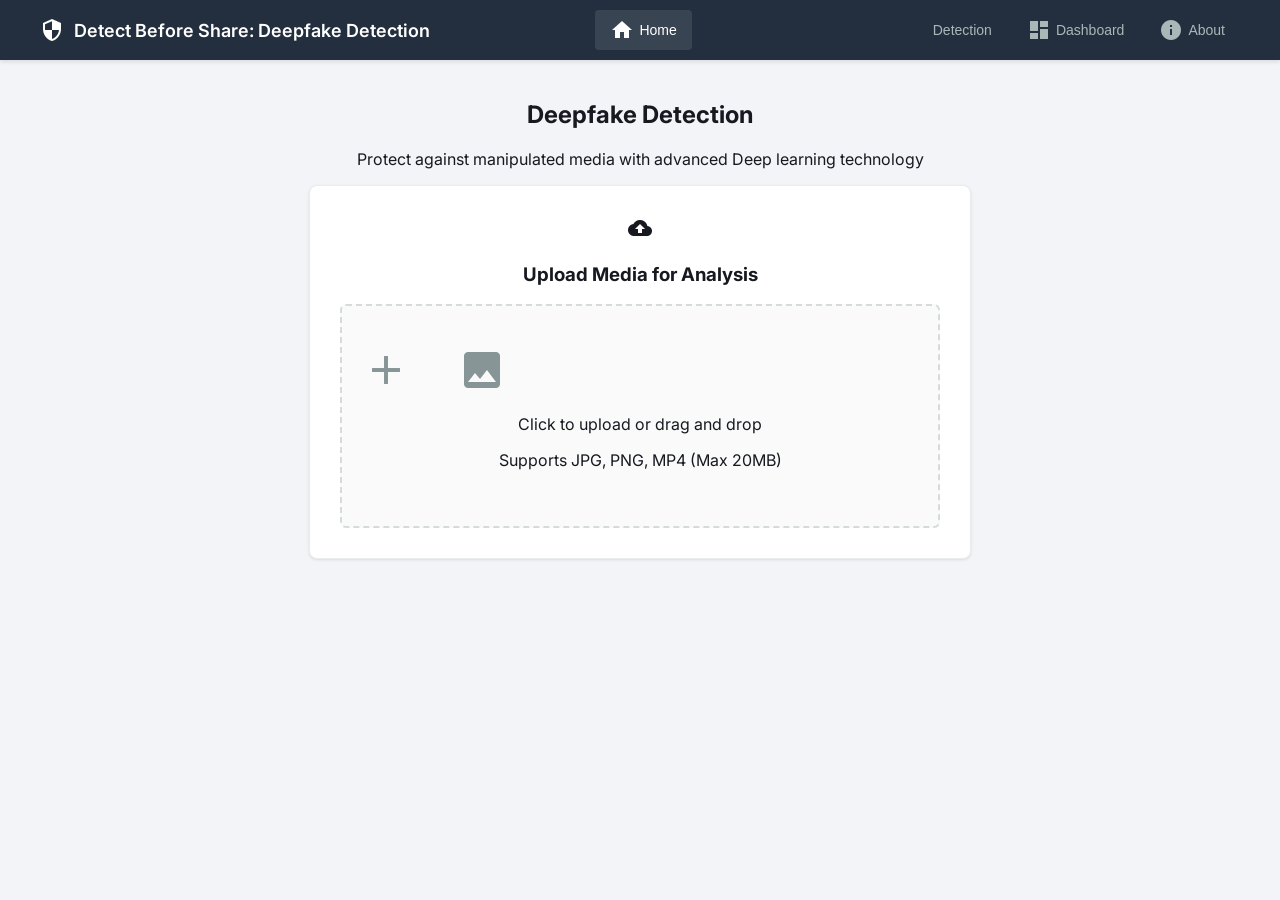
==== frontend/index.html @ f6c79d29 "Add deepfake video detection project files" ====
<!DOCTYPE html>
<html lang="en">
<head>
    <meta charset="UTF-8">
    <meta name="viewport" content="width=device-width, initial-scale=1.0">
    <title>Deepfake Detection</title>
    <link href="https://fonts.googleapis.com/css2?family=Inter:wght@300;400;500;600;700&display=swap" rel="stylesheet">
    <link href="https://fonts.googleapis.com/icon?family=Material+Icons" rel="stylesheet">

     <link rel="stylesheet" href="styles.css">
<link rel="stylesheet" href="/assets/styles.css">

<script src="script.js"></script>
<script src="/assets/script.js"></script>
</head>
<body>
    <header class="aws-header">
        <div class="header-container">
            <div class="header-left">
                <span class="material-icons logo-icon">security</span>
                <h1 class="service-name">Detect Before Share: Deepfake Detection</h1>
            </div>
            <nav class="header-nav">
                <button class="nav-btn active" data-section="home">
                    <span class="material-icons">home</span>
                    <span>Home</span>
                </button>
                <button class="nav-btn" data-section="detection">
                    <span class="material-icons">analytics</span>
                    <span>Detection</span>
                </button>
                <button class="nav-btn" data-section="dashboard">
                    <span class="material-icons">dashboard</span>
                    <span>Dashboard</span>
                </button>
                <button class="nav-btn" data-section="about">
                    <span class="material-icons">info</span>
                    <span>About</span>
                </button>
            </nav>
        </div>
    </header>

    <main class="main-content">
        <!-- Home Section -->
        <section id="home" class="section active">
            <div class="container">
                <div class="hero-section">
                    <div class="hero-content">
                        <h1 class="hero-title"> Deepfake Detection</h1>
                        <p class="hero-subtitle">Protect against manipulated media with advanced Deep learning technology</p>

                        <div class="upload-card">
                            <div class="upload-header">
                                <span class="material-icons">cloud_upload</span>
                                <h3>Upload Media for Analysis</h3>
                            </div>

                            <div class="upload-zone" onclick="document.getElementById('fileInput').click()">
                                <input type="file" id="fileInput" accept="image/*,video/*" hidden>
                                <span class="material-icons upload-icon">add_photo_alternate</span>
                                <p class="upload-text">Click to upload or drag and drop</p>
                                <p class="upload-subtext">Supports JPG, PNG, MP4 (Max 20MB)</p>
                            </div>

                            <div class="divider">
<!--                                <span>or</span>-->
                            </div>

<!--                            <div class="url-input-group">-->
<!--                                <input type="url" id="urlInput" class="url-input" placeholder="Enter media URL">-->
<!--                                <button class="analyze-btn" onclick="analyzeFromUrl()">-->
<!--                                    <span class="material-icons">search</span>-->
<!--                                    Analyze-->
<!--                                </button>-->
<!--                            </div>-->
                        </div>
                    </div>
                </div>
            </div>
        </section>

        <!-- Detection Section -->
        <section id="detection" class="section">
            <div class="container">
                <div class="page-header">
                    <h2 class="page-title">Media Analysis</h2>
                    <p class="page-subtitle">Real-time deepfake detection results</p>
                </div>

                <div class="detection-grid">
                    <div class="preview-card">
                        <div class="card-header">
                            <span class="material-icons">preview</span>
                            <h3>Media Preview</h3>
                        </div>
                        <div id="mediaPreview" class="media-preview">
                            <div class="empty-state">
                                <span class="material-icons">image</span>
                                <p>No media selected</p>
                            </div>
                        </div>
                    </div>

                    <div class="analysis-card">
                        <div class="card-header">
                            <span class="material-icons">analytics</span>
                            <h3>Analysis Results</h3>
                        </div>

                        <div class="progress-container" id="progressContainer" style="display: none;">
                            <div class="progress-wrapper">
                                <div class="progress-bar">
                                    <div class="progress-fill" id="progressFill"></div>
                                </div>
                                <div class="progress-text">Analyzing media...</div>
                            </div>
                            <div class="loading-spinner"></div>
                        </div>

                        <div class="result-container" id="resultContainer" style="display: none;">
                            <div class="result-status" id="resultStatus">
                                <span class="material-icons result-icon" id="resultIcon">check_circle</span>
                                <h4 id="resultTitle">Analysis Complete</h4>
                            </div>

                            <div class="confidence-section">
                                <div class="confidence-label">
                                    <span>Confidence Score</span>
                                    <span id="confidenceText" class="confidence-value">0%</span>
                                </div>
                                <div class="confidence-bar">
                                    <div class="confidence-fill" id="confidenceFill"></div>
                                </div>
                            </div>

                            <div class="result-details">
                                <p id="resultMessage"></p>
                            </div>
                        </div>

                        <div class="empty-analysis" id="emptyAnalysis">
                            <span class="material-icons">pending</span>
                            <p>Upload media to begin analysis</p>
                        </div>
                    </div>
                </div>
            </div>
        </section>

        <!-- Dashboard Section -->
        <section id="dashboard" class="section">
            <div class="container">
                <div class="page-header">
                    <h2 class="page-title">Analytics Dashboard</h2>
                    <p class="page-subtitle">Monitor detection performance and statistics</p>
                </div>

                <div class="metrics-grid">
                    <div class="metric-card">
                        <div class="metric-icon">
                            <span class="material-icons">analytics</span>
                        </div>
                        <div class="metric-content">
                            <div class="metric-value" id="recentDetections">0</div>
                            <div class="metric-label">Total Detections</div>
                        </div>
                    </div>

                    <div class="metric-card">
                        <div class="metric-icon accuracy">
                            <span class="material-icons">verified</span>
                        </div>
                        <div class="metric-content">
                            <div class="metric-value">94.2%</div>
                            <div class="metric-label">Model Accuracy</div>
                        </div>
                    </div>

                    <div class="metric-card">
                        <div class="metric-icon speed">
                            <span class="material-icons">speed</span>
                        </div>
                        <div class="metric-content">
                            <div class="metric-value" id="avgTime">0.0s</div>
                            <div class="metric-label">Avg Response Time</div>
                        </div>
                    </div>
                </div>

                <div class="chart-card">
                    <div class="card-header">
                        <span class="material-icons">bar_chart</span>
                        <h3>Detection History</h3>
                    </div>
                    <div class="chart-wrapper">
                        <canvas id="detectionChart" width="400" height="200"></canvas>
                    </div>
                </div>
            </div>
        </section>

        <!-- About Section -->
        <section id="about" class="section">
            <div class="container">
                <div class="page-header">
                    <h2 class="page-title">About This Service</h2>
                    <p class="page-subtitle">Learn about our AI-powered deepfake detection technology</p>
                </div>

                <div class="feature-grid">
                    <div class="feature-card">
                        <div class="feature-icon">
                            <span class="material-icons">psychology</span>
                        </div>
                        <h3>AI Model</h3>
                        <p>EfficientNetB0 architecture trained on Forensic++ dataset for accurate binary classification of authentic vs. manipulated content.</p>
                    </div>

                    <div class="feature-card">
                        <div class="feature-icon">
                            <span class="material-icons">bolt</span>
                        </div>
                        <h3>Technology Stack</h3>
                        <p>FastAPI backend with TensorFlow, modern responsive frontend, and real-time browser extension for comprehensive protection.</p>
                    </div>

                    <div class="feature-card">
                        <div class="feature-icon">
                            <span class="material-icons">shield</span>
                        </div>
                        <h3>Ethics & Privacy</h3>
                        <p>Designed to combat misinformation while respecting user privacy and promoting digital media literacy across platforms.</p>
                    </div>

                    <div class="feature-card">
                        <div class="feature-icon">
                            <span class="material-icons">visibility</span>
                        </div>
                        <h3>Transparency</h3>
                        <p>Confidence scores and explainable AI processes help users understand detection decisions and build trust in results.</p>
                    </div>
                </div>

                <div class="team-section">
                    <div class="page-header">
                        <h2 class="page-title">Meet Our Team</h2>
                        <p class="page-subtitle">The experts behind our deepfake detection technology</p>
                    </div>

                    <div class="team-grid">
                        <div class="team-card" >
                            <div class="team-photo">AJ</div>
                            <h3 class="team-name">Sushant Patil</h3>
                            <p class="team-role">Lead Developer</p>
                            <p class="team-bio">Specializes in computer vision and deep learning architectures for media forensics.</p>
                        </div>

                        <div class="team-card" >
                            <div class="team-photo">SC</div>
                            <h3 class="team-name">Anuj Waghmare</h3>
                            <p class="team-role">Data Scientist</p>
                            <p class="team-bio">Expert in machine learning model optimization and dataset curation for AI training.</p>
                        </div>

                        <div class="team-card" >
                            <div class="team-photo">VR</div>
                            <h3 class="team-name">Vilas Rathod</h3>
                            <p class="team-role">Backend Developer</p>
                            <p class="team-bio">Full-stack developer focused on scalable API design and cloud infrastructure.</p>
                        </div>

                        <div class="team-card" >
                            <div class="team-photo">DP</div>
                            <h3 class="team-name">Devraj Powar</h3>
                            <p class="team-role">UX Designer</p>
                            <p class="team-bio">Creates intuitive interfaces that make complex AI technology accessible to everyone.</p>
                        </div>
                    </div>
                </div>
            </div>
        </section>
    </main>

    <!-- Alert Modal -->
    <div id="alertModal" class="modal-overlay">
        <div class="modal-card">
            <div class="modal-header">
                <span class="material-icons modal-icon" id="modalIcon">info</span>
                <button class="modal-close" id="modalClose">
                    <span class="material-icons">close</span>
                </button>
            </div>
            <div class="modal-body" id="alertContent"></div>
        </div>
    </div>

    <script src="script.js"></script>
</body>
</html>
---- frontend/styles.css ----
:root {
    --primary: #232f3e;
    --secondary: #ff9900;
    --bg-color: #f2f4f8;
    --surface: #ffffff;
    --text-main: #16191f;
    --text-light: #545b64;
    --success: #1d8102;
    --danger: #d13212;
}

body {
    margin: 0;
    font-family: 'Inter', sans-serif;
    background-color: var(--bg-color);
    color: var(--text-main);
}

.aws-header {
    background-color: var(--primary);
    color: white;
    padding: 0 20px;
    box-shadow: 0 2px 4px rgba(0,0,0,0.1);
}

.header-container {
    display: flex;
    justify-content: space-between;
    align-items: center;
    max-width: 1200px;
    margin: 0 auto;
    height: 60px;
}

.header-left {
    display: flex;
    align-items: center;
    gap: 10px;
}

.service-name {
    font-size: 18px;
    font-weight: 600;
    margin: 0;
}

.header-nav {
    display: flex;
    gap: 5px;
}

.nav-btn {
    background: transparent;
    border: none;
    color: #aab7b8;
    cursor: pointer;
    padding: 8px 15px;
    border-radius: 4px;
    display: flex;
    align-items: center;
    gap: 5px;
    font-size: 14px;
    transition: 0.3s;
}

.nav-btn:hover, .nav-btn.active {
    color: white;
    background-color: rgba(255,255,255,0.1);
}

.main-content {
    max-width: 1200px;
    margin: 40px auto;
    padding: 0 20px;
}

.section {
    display: none;
}

.section.active {
    display: block;
}

/* Home Section */
.hero-content {
    text-align: center;
    margin-bottom: 40px;
}

.upload-card {
    background: var(--surface);
    border-radius: 8px;
    padding: 30px;
    max-width: 600px;
    margin: 0 auto;
    box-shadow: 0 1px 3px rgba(0,0,0,0.1);
    border: 1px solid #eaeded;
}

.upload-zone {
    border: 2px dashed #d5dbdb;
    border-radius: 6px;
    padding: 40px 20px;
    cursor: pointer;
    transition: 0.3s;
    background: #fafafa;
}

.upload-zone:hover {
    border-color: var(--secondary);
    background: #fff;
}

.upload-icon {
    font-size: 48px;
    color: #879596;
}

/* Detection Section */
.detection-grid {
    display: grid;
    grid-template-columns: 1fr 1fr;
    gap: 20px;
}

.preview-card, .analysis-card {
    background: var(--surface);
    border-radius: 8px;
    padding: 20px;
    box-shadow: 0 1px 3px rgba(0,0,0,0.1);
    min-height: 400px;
}

.card-header {
    display: flex;
    align-items: center;
    gap: 10px;
    border-bottom: 1px solid #eaeded;
    padding-bottom: 10px;
    margin-bottom: 20px;
}

.media-preview {
    width: 100%;
    height: 300px;
    background: #000;
    border-radius: 4px;
    display: flex;
    align-items: center;
    justify-content: center;
    overflow: hidden;
}

.media-preview img, .media-preview video {
    max-width: 100%;
    max-height: 100%;
}

.empty-state {
    color: #fff;
    text-align: center;
}

/* Results & Loaders */
.loading-spinner {
    border: 4px solid #f3f3f3;
    border-top: 4px solid var(--secondary);
    border-radius: 50%;
    width: 40px;
    height: 40px;
    animation: spin 1s linear infinite;
    margin: 20px auto;
}

@keyframes spin { 0% { transform: rotate(0deg); } 100% { transform: rotate(360deg); } }

.result-status {
    display: flex;
    align-items: center;
    gap: 10px;
    font-size: 24px;
    margin-bottom: 20px;
}

.result-icon.fake { color: var(--danger); }
.result-icon.real { color: var(--success); }

/* Heatmap Gallery inside Results */
.heatmap-gallery {
    display: grid;
    grid-template-columns: 1fr 1fr;
    gap: 10px;
    margin-top: 20px;
}
.heatmap-card img {
    width: 100%;
    border-radius: 4px;
    border: 1px solid #eaeded;
}

/* Dashboard Section */
.page-header {
    text-align: center;
    margin-bottom: 40px;
}

.page-title {
    font-size: 32px;
    font-weight: 600;
    margin: 0 0 10px 0;
    color: var(--text-main);
}

.page-subtitle {
    font-size: 16px;
    color: var(--text-light);
    margin: 0;
}

.metrics-grid {
    display: grid;
    grid-template-columns: repeat(auto-fit, minmax(250px, 1fr));
    gap: 20px;
    margin-bottom: 30px;
}

.metric-card {
    background: var(--surface);
    border-radius: 8px;
    padding: 25px;
    box-shadow: 0 1px 3px rgba(0,0,0,0.1);
    border: 1px solid #eaeded;
    display: flex;
    align-items: center;
    gap: 20px;
}

.metric-icon {
    width: 60px;
    height: 60px;
    border-radius: 50%;
    background: var(--secondary);
    display: flex;
    align-items: center;
    justify-content: center;
    color: white;
}

.metric-icon.accuracy {
    background: var(--success);
}

.metric-icon.speed {
    background: #3498db;
}

.metric-value {
    font-size: 28px;
    font-weight: 700;
    color: var(--text-main);
    margin-bottom: 5px;
}

.metric-label {
    font-size: 14px;
    color: var(--text-light);
}

.chart-card {
    background: var(--surface);
    border-radius: 8px;
    padding: 25px;
    box-shadow: 0 1px 3px rgba(0,0,0,0.1);
    border: 1px solid #eaeded;
}

.chart-wrapper {
    height: 300px;
    display: flex;
    align-items: center;
    justify-content: center;
    background: #f8f9fa;
    border-radius: 4px;
    color: var(--text-light);
}

/* About Section */
.feature-grid {
    display: grid;
    grid-template-columns: repeat(auto-fit, minmax(280px, 1fr));
    gap: 25px;
    margin-bottom: 50px;
}

.feature-card {
    background: var(--surface);
    border-radius: 8px;
    padding: 30px;
    box-shadow: 0 1px 3px rgba(0,0,0,0.1);
    border: 1px solid #eaeded;
    text-align: center;
    transition: transform 0.3s ease;
}

.feature-card:hover {
    transform: translateY(-5px);
}

.feature-icon {
    width: 80px;
    height: 80px;
    border-radius: 50%;
    background: linear-gradient(135deg, var(--secondary), #ffb84d);
    display: flex;
    align-items: center;
    justify-content: center;
    margin: 0 auto 20px;
    color: white;
}

.feature-card h3 {
    font-size: 20px;
    font-weight: 600;
    margin: 0 0 15px 0;
    color: var(--text-main);
}

.feature-card p {
    color: var(--text-light);
    line-height: 1.6;
    margin: 0;
}

/* Team Section */
.team-section {
    margin-top: 60px;
}

.team-grid {
    display: grid;
    grid-template-columns: repeat(auto-fit, minmax(250px, 1fr));
    gap: 30px;
    margin-top: 40px;
}

.team-card {
    background: var(--surface);
    border-radius: 12px;
    padding: 30px 20px;
    box-shadow: 0 2px 8px rgba(0,0,0,0.1);
    border: 1px solid #eaeded;
    text-align: center;
    transition: all 0.3s ease;
    cursor: pointer;
}

.team-card:hover {
    transform: translateY(-8px);
    box-shadow: 0 8px 25px rgba(0,0,0,0.15);
}

.team-photo {
    width: 120px;
    height: 120px;
    border-radius: 50%;
    margin: 0 auto 20px;
    background: linear-gradient(135deg, #667eea 0%, #764ba2 100%);
    display: flex;
    align-items: center;
    justify-content: center;
    color: white;
    font-size: 48px;
    font-weight: 600;
    border: 4px solid #f8f9fa;
}

.team-name {
    font-size: 22px;
    font-weight: 600;
    margin: 0 0 8px 0;
    color: var(--text-main);
}

.team-role {
    font-size: 16px;
    color: var(--secondary);
    font-weight: 500;
    margin: 0 0 15px 0;
}

.team-bio {
    font-size: 14px;
    color: var(--text-light);
    line-height: 1.5;
    margin: 0;
}

/* Confidence Bar */
.confidence-section {
    margin: 20px 0;
}

.confidence-label {
    display: flex;
    justify-content: space-between;
    margin-bottom: 8px;
    font-size: 14px;
}

.confidence-bar {
    height: 8px;
    background: #eaeded;
    border-radius: 4px;
    overflow: hidden;
}

.confidence-fill {
    height: 100%;
    background: linear-gradient(90deg, var(--success), var(--secondary));
    transition: width 0.5s ease;
}

/* Progress Bar */
.progress-wrapper {
    margin-bottom: 20px;
}

.progress-bar {
    height: 6px;
    background: #eaeded;
    border-radius: 3px;
    overflow: hidden;
    margin-bottom: 10px;
}

.progress-fill {
    height: 100%;
    background: var(--secondary);
    animation: progress 2s ease-in-out infinite;
}

@keyframes progress {
    0% { width: 0%; }
    50% { width: 70%; }
    100% { width: 100%; }
}

.progress-text {
    text-align: center;
    color: var(--text-light);
    font-size: 14px;
}

/* Modals */
.modal-overlay { display: none; position: fixed; top: 0; left: 0; width: 100%; height: 100%; background: rgba(0,0,0,0.5); align-items: center; justify-content: center; }
.modal-card { background: white; padding: 20px; border-radius: 8px; width: 400px; }
.modal-header { display: flex; justify-content: space-between; }
.modal-close { background: none; border: none; cursor: pointer; }
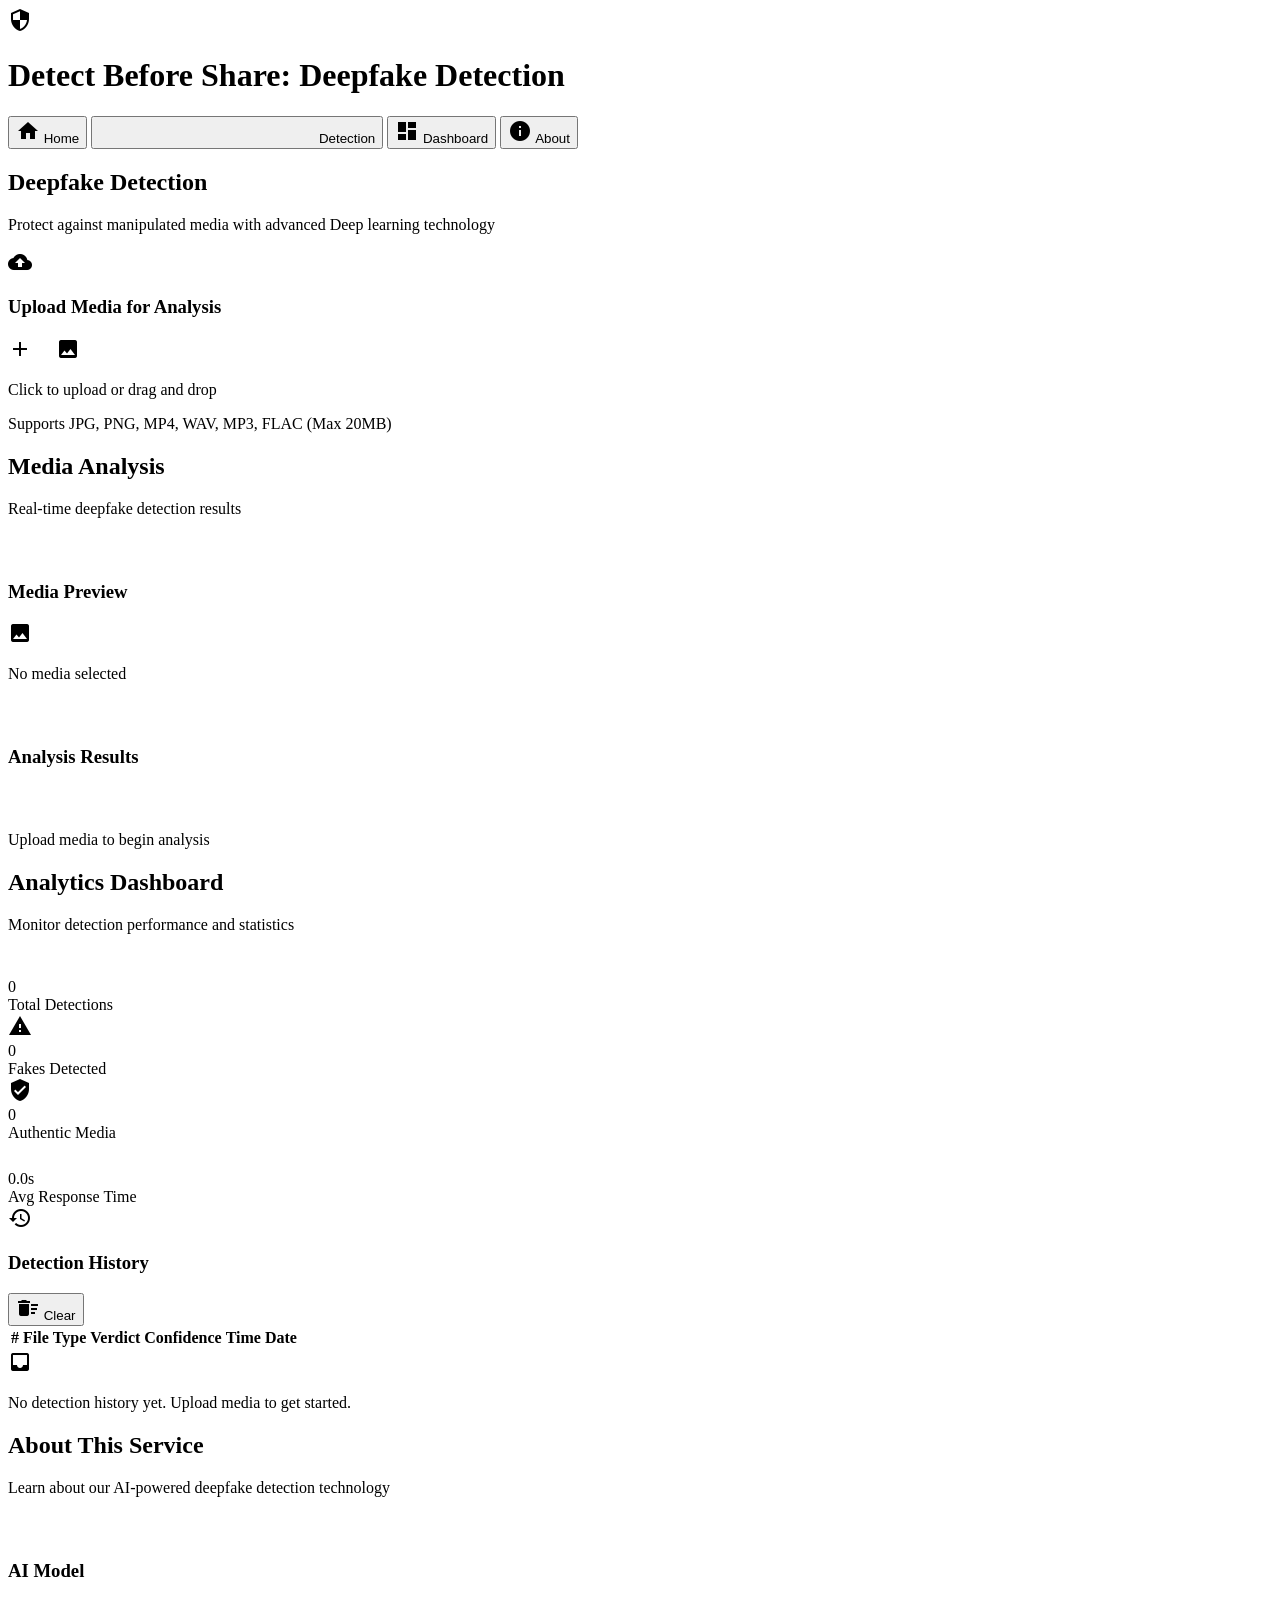
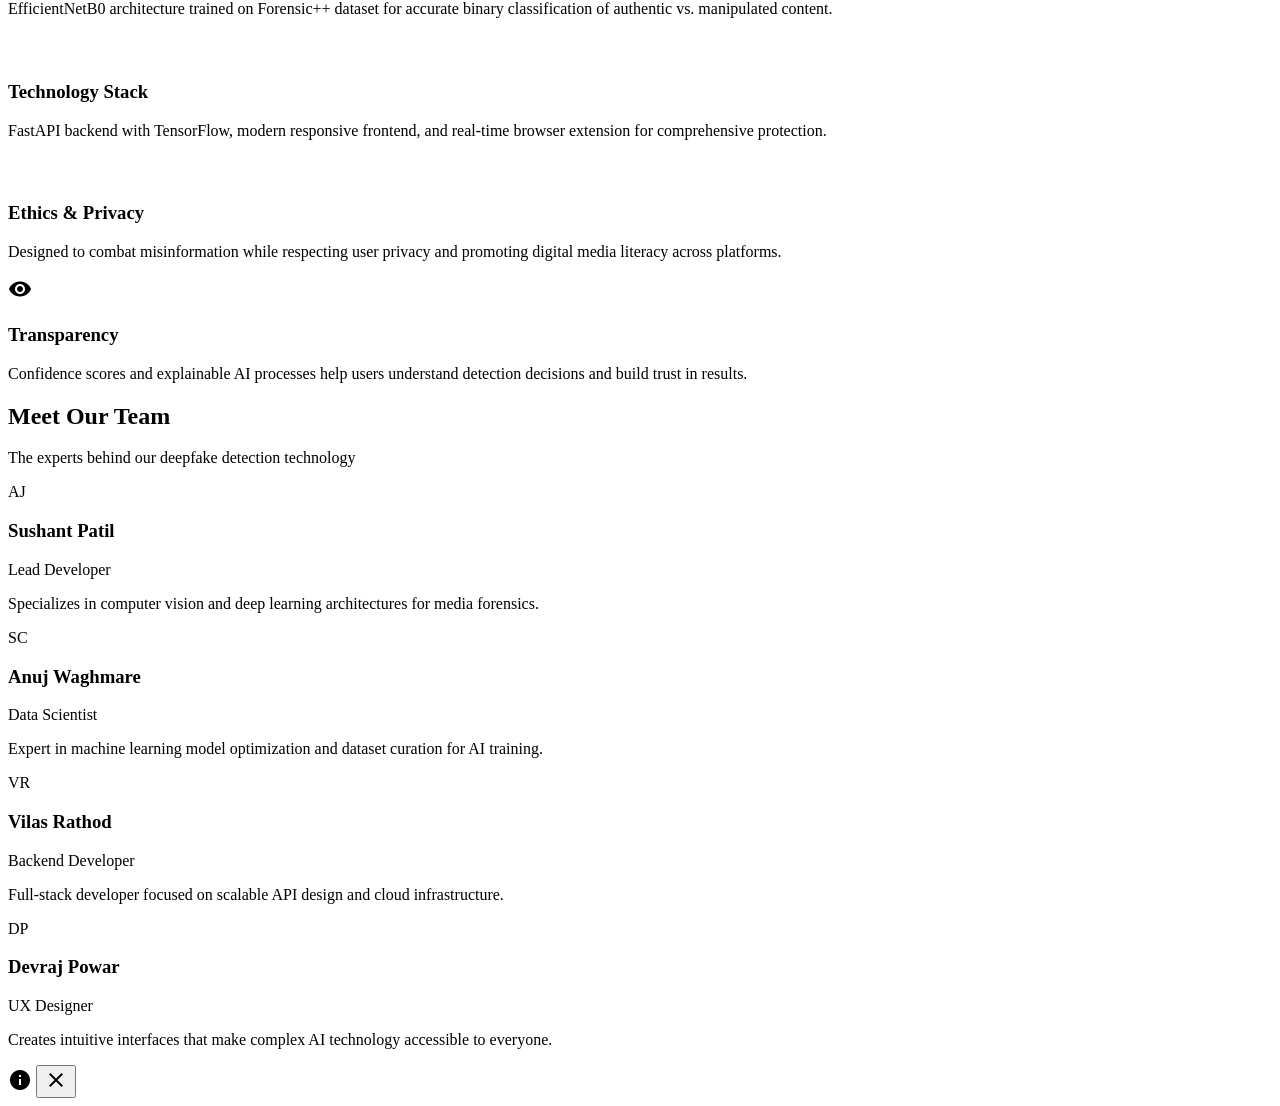
==== commit 383f02c4: "Update browser extension with new popup UI, cleanup old files, add audio deepfake module" ====
--- a/frontend/index.html
+++ b/frontend/index.html
@@ -7,11 +7,9 @@
     <link href="https://fonts.googleapis.com/css2?family=Inter:wght@300;400;500;600;700&display=swap" rel="stylesheet">
     <link href="https://fonts.googleapis.com/icon?family=Material+Icons" rel="stylesheet">
 
-     <link rel="stylesheet" href="styles.css">
-<link rel="stylesheet" href="/assets/styles.css">
-
-<script src="script.js"></script>
-<script src="/assets/script.js"></script>
+     <link rel="stylesheet" href="/assets/styles.css">
+
+<script src="/assets/script.js" defer></script>
 </head>
 <body>
     <header class="aws-header">
@@ -57,10 +55,10 @@
                             </div>
 
                             <div class="upload-zone" onclick="document.getElementById('fileInput').click()">
-                                <input type="file" id="fileInput" accept="image/*,video/*" hidden>
+                                <input type="file" id="fileInput" accept="image/*,video/*,audio/*,.wav,.mp3,.flac,.ogg,.m4a" hidden>
                                 <span class="material-icons upload-icon">add_photo_alternate</span>
                                 <p class="upload-text">Click to upload or drag and drop</p>
-                                <p class="upload-subtext">Supports JPG, PNG, MP4 (Max 20MB)</p>
+                                <p class="upload-subtext">Supports JPG, PNG, MP4, WAV, MP3, FLAC (Max 20MB)</p>
                             </div>
 
                             <div class="divider">
@@ -169,11 +167,21 @@
 
                     <div class="metric-card">
                         <div class="metric-icon accuracy">
-                            <span class="material-icons">verified</span>
+                            <span class="material-icons">warning</span>
                         </div>
                         <div class="metric-content">
-                            <div class="metric-value">94.2%</div>
-                            <div class="metric-label">Model Accuracy</div>
+                            <div class="metric-value" id="fakeCount">0</div>
+                            <div class="metric-label">Fakes Detected</div>
+                        </div>
+                    </div>
+
+                    <div class="metric-card">
+                        <div class="metric-icon" style="background: var(--success);">
+                            <span class="material-icons">verified_user</span>
+                        </div>
+                        <div class="metric-content">
+                            <div class="metric-value" id="realCount">0</div>
+                            <div class="metric-label">Authentic Media</div>
                         </div>
                     </div>
 
@@ -188,13 +196,36 @@
                     </div>
                 </div>
 
+                <!-- Detection History Table -->
                 <div class="chart-card">
                     <div class="card-header">
-                        <span class="material-icons">bar_chart</span>
+                        <span class="material-icons">history</span>
                         <h3>Detection History</h3>
-                    </div>
-                    <div class="chart-wrapper">
-                        <canvas id="detectionChart" width="400" height="200"></canvas>
+                        <button class="clear-history-btn" id="clearHistoryBtn" title="Clear History">
+                            <span class="material-icons">delete_sweep</span>
+                            Clear
+                        </button>
+                    </div>
+                    <div class="history-table-wrapper" id="historyTableWrapper">
+                        <table class="history-table" id="historyTable">
+                            <thead>
+                                <tr>
+                                    <th>#</th>
+                                    <th>File</th>
+                                    <th>Type</th>
+                                    <th>Verdict</th>
+                                    <th>Confidence</th>
+                                    <th>Time</th>
+                                    <th>Date</th>
+                                </tr>
+                            </thead>
+                            <tbody id="historyBody">
+                            </tbody>
+                        </table>
+                        <div class="empty-history" id="emptyHistory">
+                            <span class="material-icons">inbox</span>
+                            <p>No detection history yet. Upload media to get started.</p>
+                        </div>
                     </div>
                 </div>
             </div>
@@ -295,6 +326,5 @@
         </div>
     </div>
 
-    <script src="script.js"></script>
 </body>
 </html>
